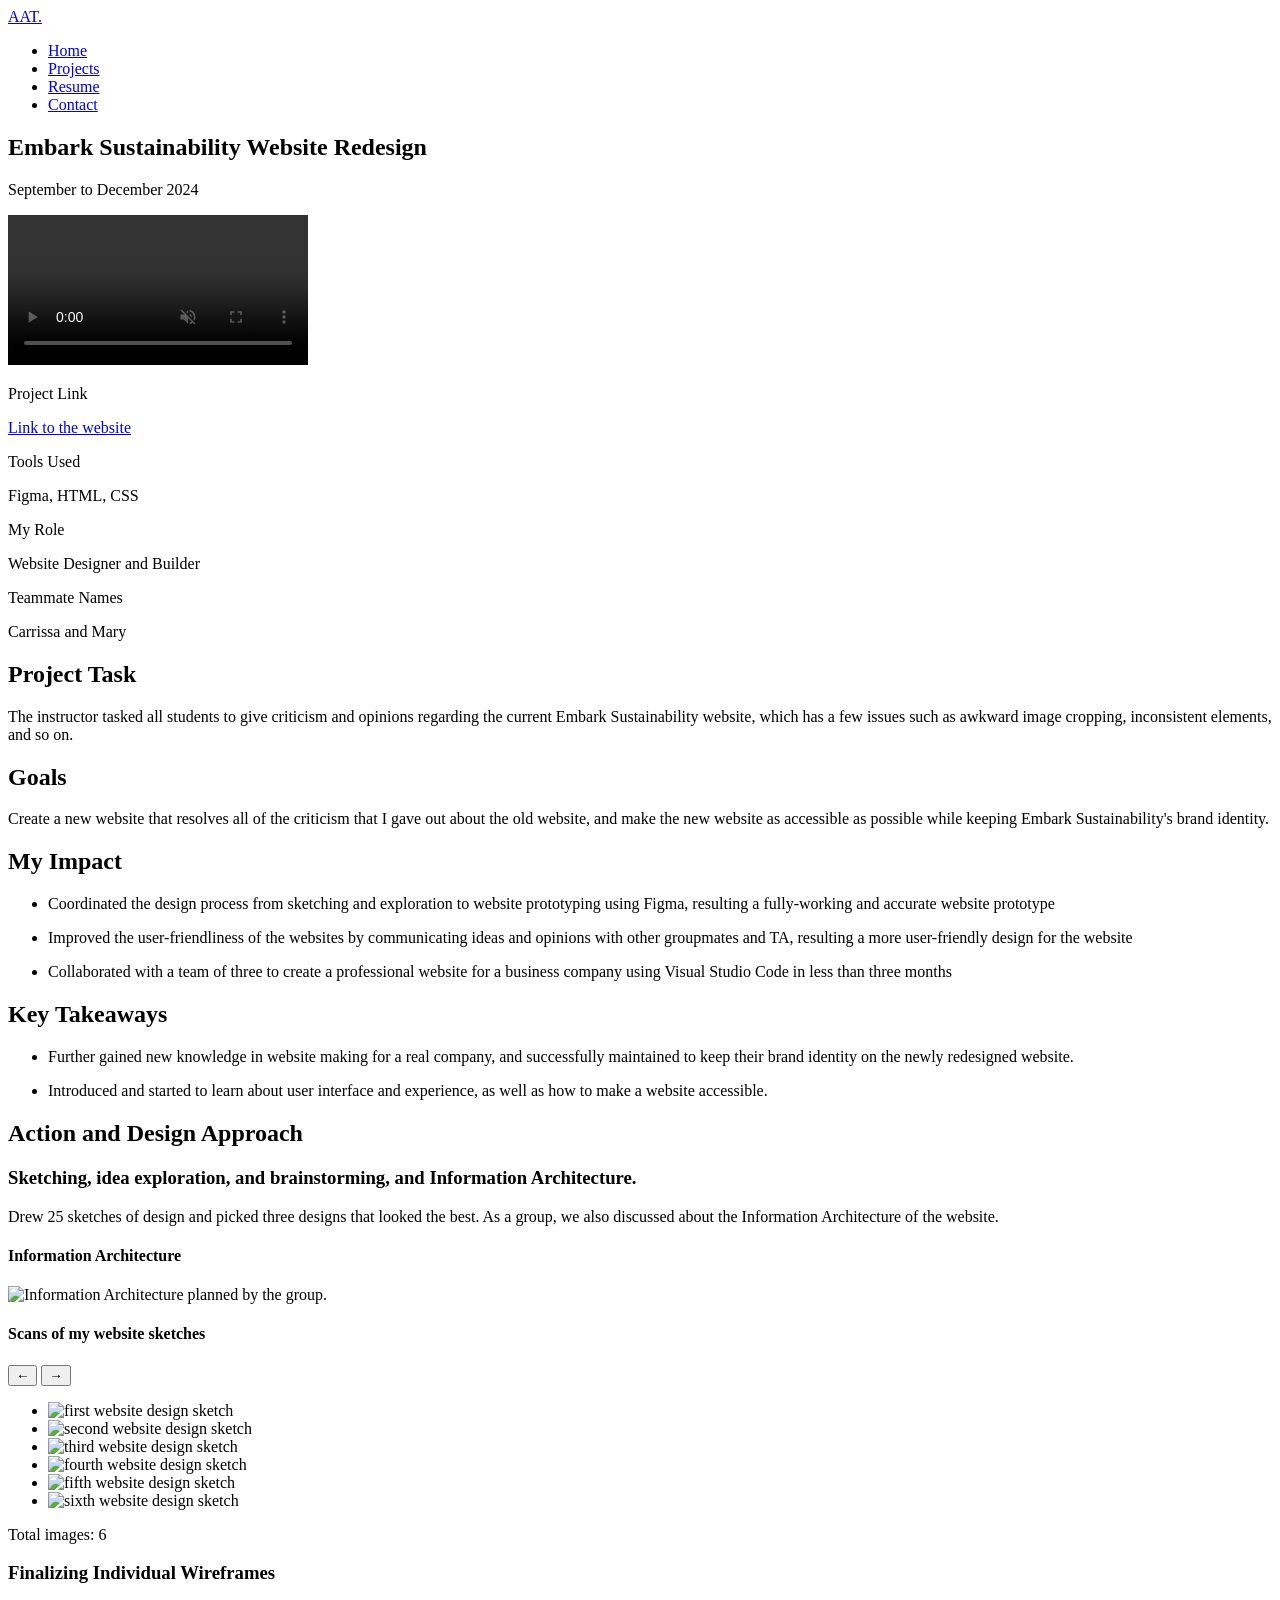
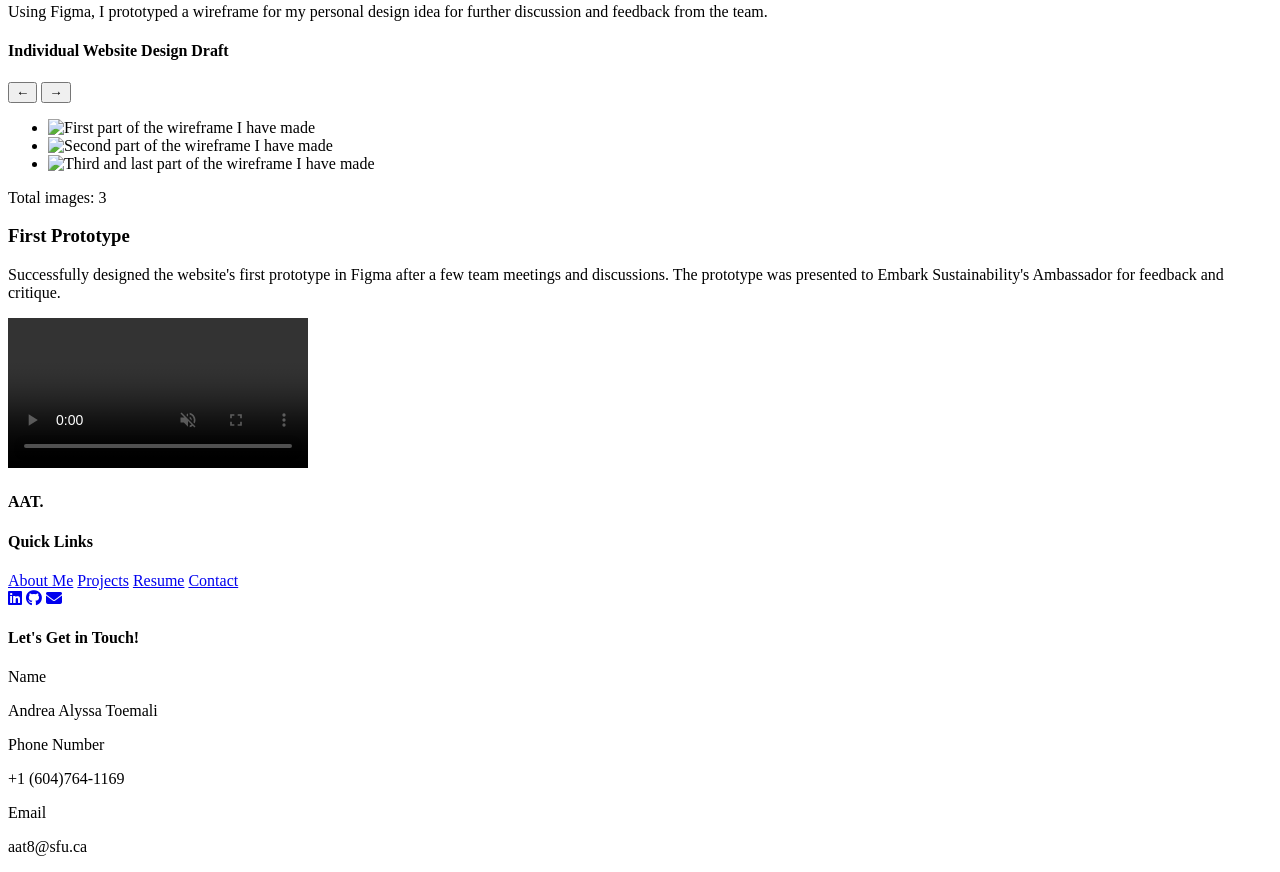
==== project-pages/embark-website.html @ 134ccc81 "Add files via upload" ====
<!DOCTYPE html>
<html lang="en">
<head>
  <meta charset="UTF-8">
  <meta name="viewport" content="width=device-width, initial-scale=1.0">
  <title>Embark Sustainability Website Redesign</title>

  <link rel="stylesheet" href="../css/main.css">
  <link rel="stylesheet" href="../css/fonts.css">
  <link rel="stylesheet" href="../css/grid.css">
  <link rel="stylsheet" href="../css/normalize.css">
  <link rel="stylesheet" href="../css/animations.css">
  <link rel="stylesheet" href="../css/projects.css">
  <script src="../css/script.js" defer></script>

  <link rel="stylesheet" href="https://cdnjs.cloudflare.com/ajax/libs/font-awesome/6.7.2/css/all.min.css"/>
  
  <link rel="stylesheet" href="https://cdnjs.cloudflare.com/ajax/libs/font-awesome/6.5.2/css/all.min.css" integrity="sha512-SnH5WK+bZxgPHs44uWIX+LLJAJ9/2PkPKZ5MlZt8nGAADcdsy/W4WegJjN/vR/mO+tQYraqHzF/aV9g=="/>

</head>
<body>
  <header>
    <nav class="navgrid">
      <a href="#" class="nav-logo">AAT.</a>
      
      <ul class="nav-menu">
        <li class="nav-items">
          <a href="../index.html#introduction-new" class="nav-link">Home</a>
        </li>
        
        <li class="nav-items">
          <a href="../index.html#academic-projects" class="nav-link">Projects</a>
        </li>
        
        <li class="nav-items">
          <a href="https://drive.google.com/file/d/1l0FxLBft9qLh25BIlFrGX46eTVXrCTjA/view" class="nav-link">Resume</a>
        </li>
        
        <li class="nav-items">
          <a href="../index.html#contact" class="nav-link">Contact</a>
        </li>
      </ul>
      <section class="hamburger">
        <span class="bar"></span>
        <span class="bar"></span>
        <span class="bar"></span>
      </section>
    </nav>
  </header>

  <section id="project-header" class="margin">
    <h1>Embark Sustainability Website Redesign</h1>
    <p class="subheading-p">September to December 2024</p>

    <video controls autoplay muted loop id="embark-video" aria-label="Website short walkthrough">
      <source src="../video/iat235.mp4">
    </video>
  </section>

  <section id="project-page-details" class="margin">
    <div><p class="bold-text">Project Link</p></div>
    <div><a target="_blank" href="https://deatoemali.github.io/embark-sustainability-project-website/">Link to the website</a></div>

    <div><p class="bold-text">Tools Used</p></div>
    <div><p>Figma, HTML, CSS</p></div>

    <div><p class="bold-text">My Role</p></div>
    <div><p>Website Designer and Builder</p></div>

    <div><p class="bold-text">Teammate Names</p></div>
    <div><p>Carrissa and Mary</p></div>  
  </section>

  <section id="project-task-goals">
    <section class="task">
      <h2>Project Task</h2>
      <p>The instructor tasked all students to give criticism and opinions regarding the current Embark Sustainability website, which has a few issues such as awkward image cropping, inconsistent elements, and so on. </p>
    </section>

    <section class="goals">
      <h2>Goals</h2>
      <p>
        Create a new website that resolves all of the criticism that I gave out about the old website, and make the new website as accessible as possible while keeping Embark Sustainability's brand identity. 
      </p>
    </section>

    <section class="my-impact">
      <h2>My Impact</h2>
      <ul>
        <li><p>Coordinated the design process from sketching and exploration to website prototyping using Figma, resulting a fully-working and accurate website prototype</p></li>

        <li><p>Improved the user-friendliness of the websites by communicating ideas and opinions with other groupmates and TA, resulting a more user-friendly design for the website</p></li>

        <li><p>Collaborated with a team of three to create a professional website for a business company using Visual Studio Code in less than three months</p></li>
      </ul>
    </section>
  </section>

  <section id="key-takeaways">
    <h2>Key Takeaways</h2>
    <ul>
      <li><p>Further gained new knowledge in website making for a real company, and successfully maintained to keep their brand identity on the newly redesigned website.</p></li>
      <li><p>Introduced and started to learn about user interface and experience, as well as how to make a website accessible.</p></li>
    </ul>
  </section>

  <h2>Action and Design Approach</h2>
  <section id="timeline">
    <section class="timeline-line">
      <section class="timeline-point"></section>
    </section>

    <section class="timeline-component">
      <h3>Sketching, idea exploration, and brainstorming, and Information Architecture.</h3>
      <p>Drew 25 sketches of design and picked three designs that looked the best. As a group, we also discussed about the Information Architecture of the website.</p>

      <h4>Information Architecture</h4>
      <img loading="lazy" src="../img/embark-website-img/information-1.png" alt="Information Architecture planned by the group.">
      
      <section class="slider-container" >
        <h4>Scans of my website sketches</h4>
        <section class="img-slider" data-slider>
          <button class="slider-button prev" data-slider-button="prev">&#8592;</button>
          <button class="slider-button next" data-slider-button="next">&#8594;</button>

          <ul data-slides>
            <li class="slide" data-active>
              <img loading="lazy" src="../img/embark-website-img/sketch-1.png" alt="first website design sketch">
            </li>

            <li class="slide">
              <img loading="lazy" src="../img/embark-website-img/sketch-2.png" alt="second website design sketch">
            </li>

            <li class="slide">
              <img loading="lazy" src="../img/embark-website-img/sketch-3.png" alt="third website design sketch">
            </li>

            <li class="slide">
              <img loading="lazy" src="../img/embark-website-img/sketch-4.png" alt="fourth website design sketch">
            </li>

            <li class="slide">
              <img loading="lazy" src="../img/embark-website-img/sketch-5.png" alt="fifth website design sketch">
            </li>

            <li class="slide">
              <img loading="lazy" src="../img/embark-website-img/sketch-6.png" alt="sixth website design sketch">
            </li>
          </ul>
        </section>
        <p>Total images: 6</p>
      </section>
    </section>

    <section class="timeline-line">
      <section class="timeline-point"></section>
    </section>

    <section class="timeline-component">
      <h3>Finalizing Individual Wireframes</h3>
      <p>Using Figma, I prototyped a wireframe for my personal design idea for further discussion and feedback from the team.</p>

      <section class="slider-container" >
        <h4>Individual Website Design Draft</h4>
        <section class="img-slider" data-slider>
          <button class="slider-button prev" data-slider-button="prev">&#8592;</button>
          <button class="slider-button next" data-slider-button="next">&#8594;</button>

          <ul data-slides>
            <li class="slide" data-active>
              <img loading="lazy" src="../img/embark-website-img/wireframe-1.png" alt="First part of the wireframe I have made">
            </li>

            <li class="slide" data-active>
              <img loading="lazy" src="../img/embark-website-img/wireframe-2.png" alt="Second part of the wireframe I have made">
            </li>

            <li class="slide" data-active>
              <img loading="lazy" src="../img/embark-website-img/wireframe-3.png" alt="Third and last part of the wireframe I have made">
            </li>
          </ul>
        </section>
        <p>Total images: 3</p>
      </section>
    </section>

    <section class="timeline-line">
      <section class="timeline-point"></section>
    </section>

    <section class="timeline-component">
      <h3>First Prototype</h3>
      <p>Successfully designed the website's first prototype in Figma after a few team meetings and discussions. The prototype was presented to Embark Sustainability's Ambassador for feedback and critique.</p>

      <video controls autoplay muted loop id="second-animation-video" aria-label="Short prototype walkthrough of the Embark Website, made in Figma">
        <source src="../video/website-prototype.mp4">
      </video>
    </section>

    <section class="timeline-line">
      <section class="timeline-point"></section>
    </section>
  </section>


  <footer>
    <section class="footer-grid">
      <section class="logo">
        <h4>AAT.</h4>
      </section>

      <section class="quick-links">
        <h4>Quick Links</h4>
        <section class="quick-links-grid">
          <a href="../index.html#about-me" aria-label="hyperlink to about me page">About Me</a>
          <a href="../index.html#academic-projects" aria-label="hyperlink to academic projects page">Projects</a>
          <a href="https://drive.google.com/file/d/1l0FxLBft9qLh25BIlFrGX46eTVXrCTjA/view">Resume</a>
          <a href="../index.html#contact" aria-label="Hyperlink to Contacts page">Contact</a>
        </section>

        <section class="icon-grid">
          <a href="https://www.linkedin.com/in/andrea-toemali-942bab345/" aria-label="Hyperlink to Andrea's LinkedIn"><i class="fa-brands fa-linkedin"></i></a>
          <a href="https://github.com/deatoemali" aria-label="Hyperlink to Andrea's Github"><i class="fa-brands fa-github"></i></a>
          <a href="mailto:aat8@sfu.ca?subject=Someone%20messaged%20from%20your%20portfolio!" aria-label="Hyperlink to email Andrea"><i class="fa-solid fa-envelope"></i></a>
        </section>
      </section>

      <section class="contact-footer">
        <h4>Let's Get in Touch!</h4>
        <section class="my-contact-footer-grid">
            <section class="my-contact-grid">
            <p class="bold-text">Name</p>
            <p>Andrea Alyssa Toemali</p>
            <p class="bold-text">Phone Number</p>
            <p>+1 (604)764-1169</p>
            <p class="bold-text">Email</p>
            <p>aat8@sfu.ca</p>
          </section>
        </section>
      </section>
    </section>
  </footer>
</body>
</html>
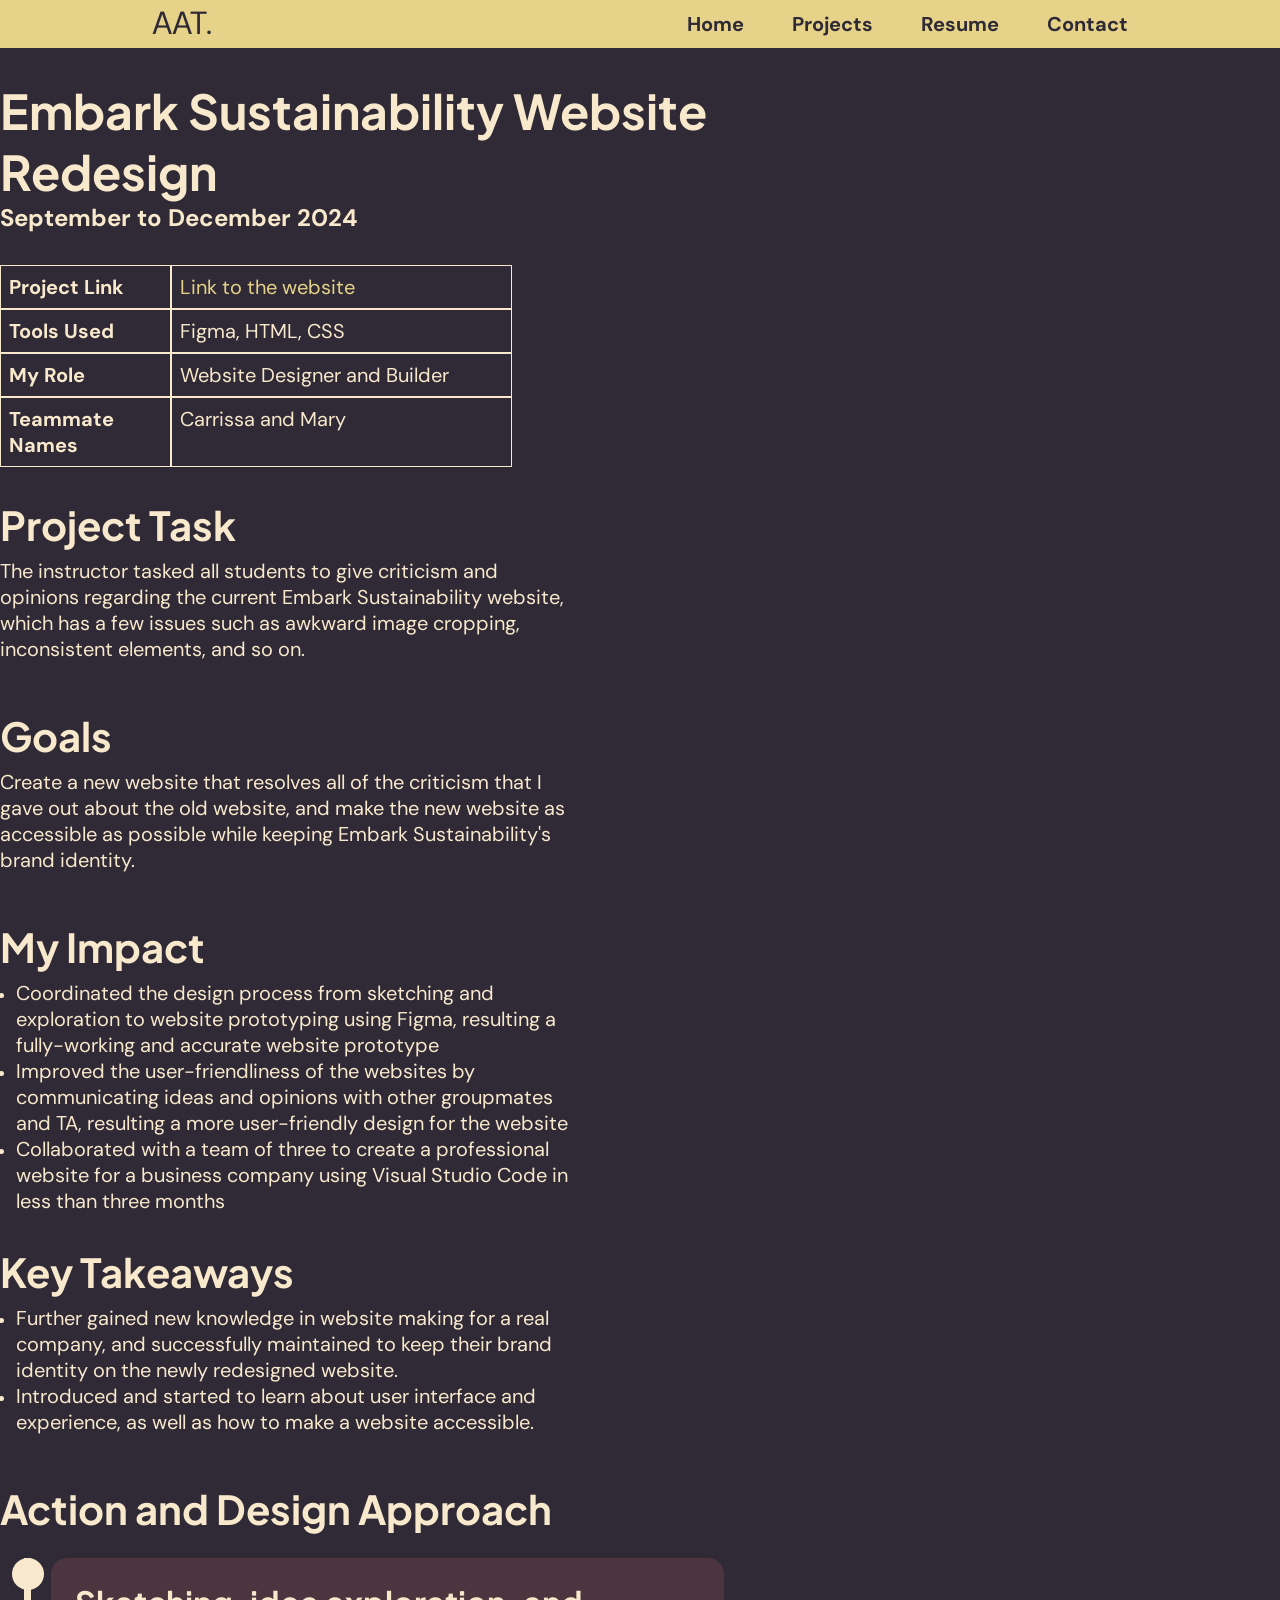
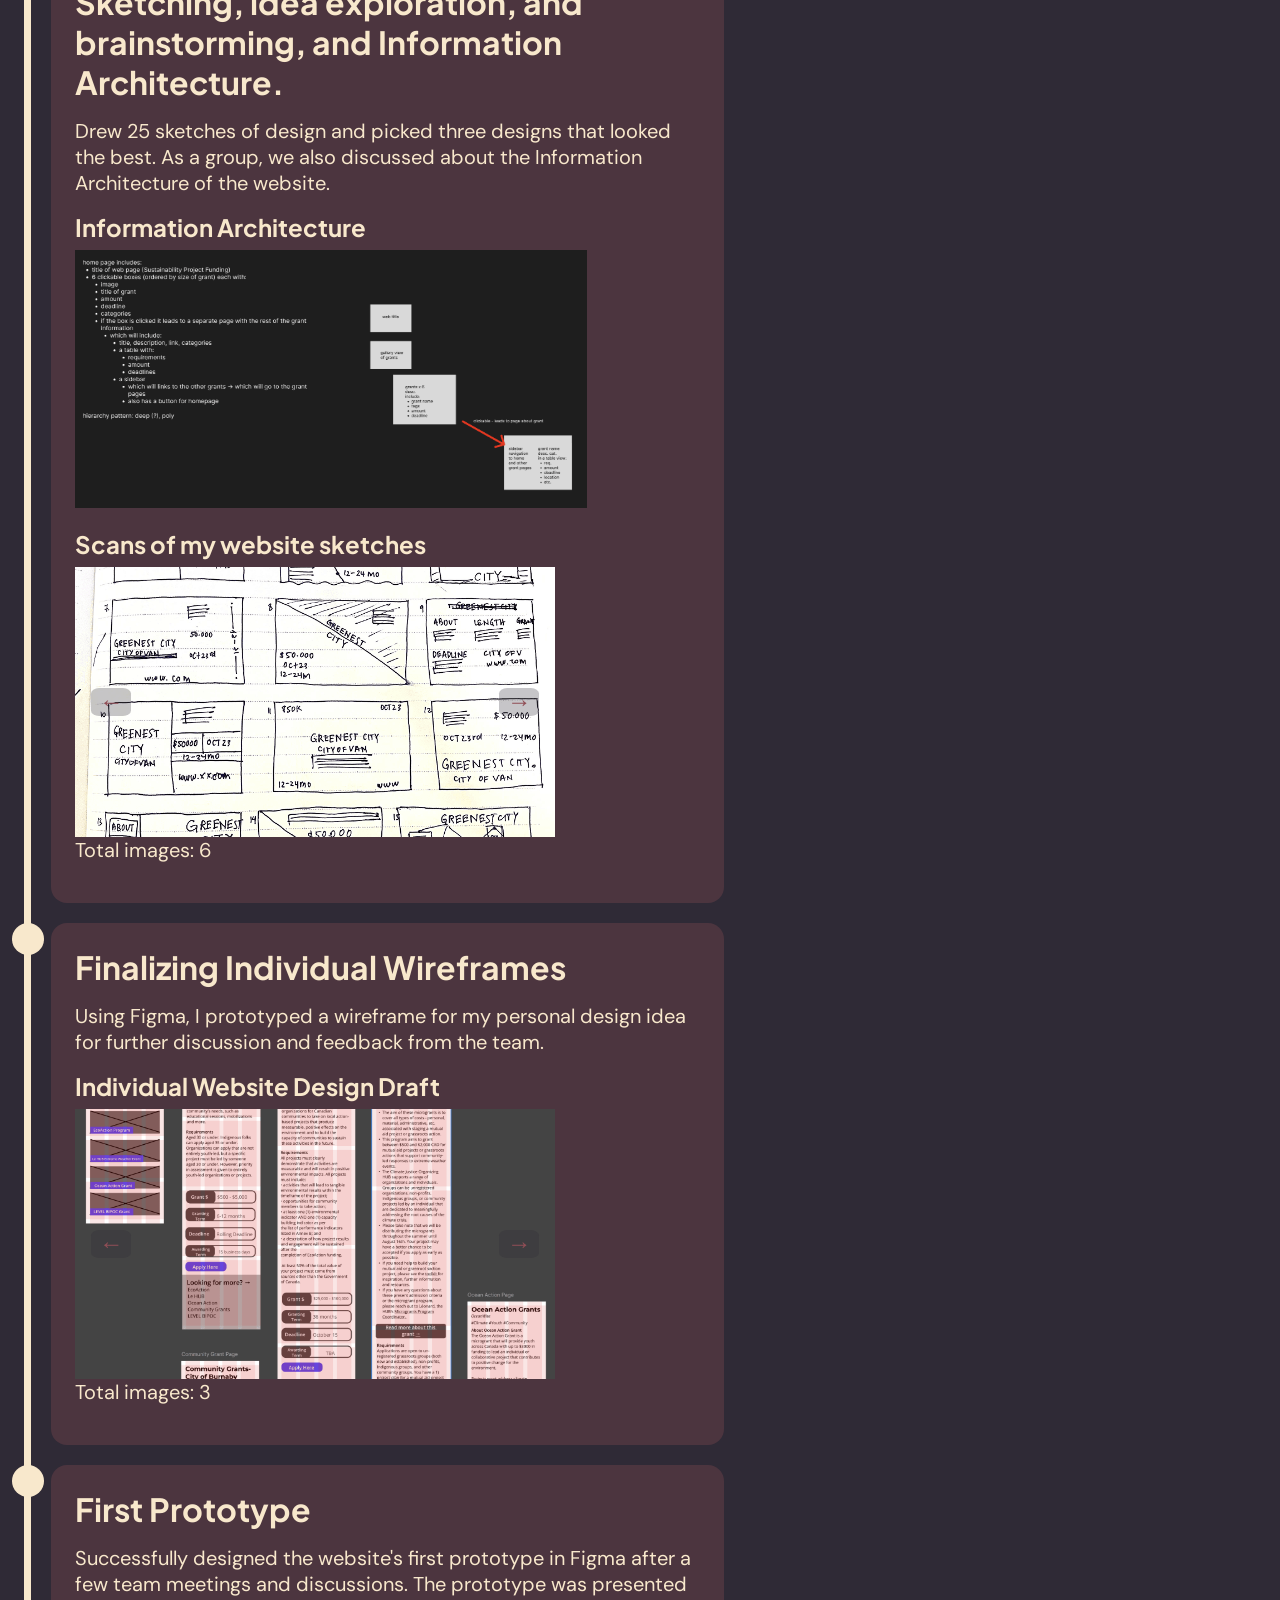
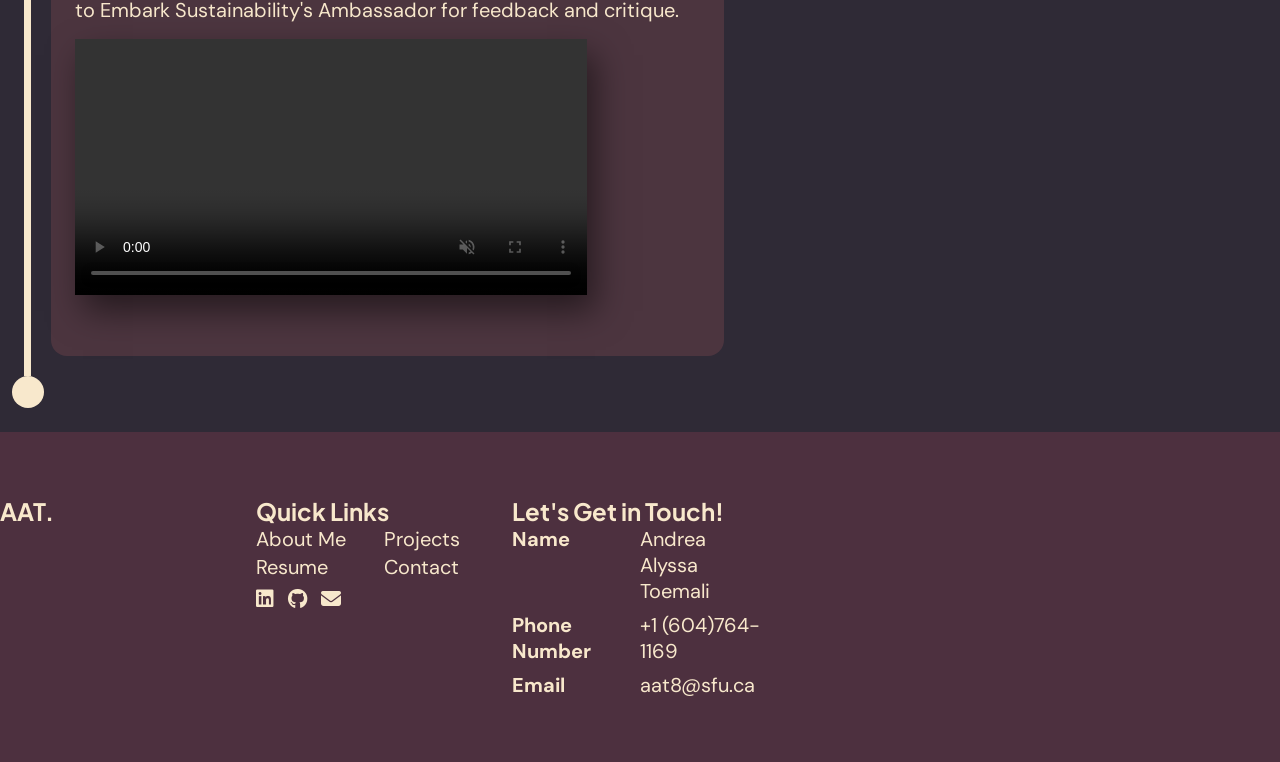
==== commit d26afaa3: "Update embark-website.html" ====
--- a/project-pages/embark-website.html
+++ b/project-pages/embark-website.html
@@ -52,9 +52,9 @@
     <h1>Embark Sustainability Website Redesign</h1>
     <p class="subheading-p">September to December 2024</p>
 
-    <video controls autoplay muted loop id="embark-video" aria-label="Website short walkthrough">
+    <!-- <video controls autoplay muted loop id="embark-video" aria-label="Website short walkthrough">
       <source src="../video/iat235.mp4">
-    </video>
+    </video> -->
   </section>
 
   <section id="project-page-details" class="margin">
@@ -242,4 +242,4 @@
     </section>
   </footer>
 </body>
-</html>+</html>
--- a/css/main.css
+++ b/css/main.css
@@ -0,0 +1,260 @@
+* {
+  box-sizing: border-box;
+  margin:0;
+}
+
+/* UNIVERSAL STYLING */
+body {
+  font-family:'dm-sans', 'sans-serif';
+  background-color: #2f2a36;
+  color:#F8E8CC;
+}
+
+#margin {
+  max-width:60vw;
+  justify-content: center;
+  justify-items: center;
+  justify-self: center;
+}
+
+#margin h2 {
+  margin-bottom:.5rem;
+}
+
+ul {
+  padding-left:1rem;
+}
+
+h1 {
+  font-family: 'jkt', 'sans-serif';
+  font-size: 3rem;
+}
+
+h2 {
+  font-family: 'jkt', 'sans-serif';
+  font-size: 2.5rem;
+  justify-self: center;
+}
+
+h3 {
+  font-family: 'jkt', sans-serif;
+  font-size:2rem;
+}
+
+h4 {
+  font-family: 'jkt', 'sans-serif';
+  font-size:1.5rem;
+}
+
+p {
+  font-family:'dm-sans', 'sans-serif';
+  font-size:1.25rem;
+  margin:0;
+}
+
+.button {
+  text-decoration: none;
+  background-color: #914E56;
+  color:#F8E8CC;
+  padding:1rem;
+  border-radius: 2rem;
+  max-width:fit-content;
+  height:max-content;
+  cursor:pointer;
+
+  transition-duration: .5s;
+}
+
+.button:hover {
+  background-color: #e6d389;
+  color:#2f2a36;
+}
+
+.button:focus {
+  outline:solid 2px #914E56;
+  border-radius: .5rem;
+}
+
+.skills-grid, #academic-projects, #contact {
+  margin-top:5rem;
+}
+
+/*INTRODUCTION AND ABOUT ME*/
+#introduction-new {
+  height:100vh;
+  justify-content: center;
+  align-content: center;
+  justify-items: center;
+  background-color: #2f2a36a1;
+}
+
+.header-span {
+  display: flex;
+}
+
+.header-span {
+  font-size:3rem;
+  align-items: center;
+}
+
+.subheading-p {
+  font-size: 2rem;
+  font-weight: bold;
+}
+
+#introVideo {
+  position:absolute;
+  right:0;
+  bottom:0;
+  z-index:-1;
+  justify-content: left;
+}
+
+@media (min-aspect-ratio: 16/9) {
+  #introVideo {
+    width:100vw;
+    height:auto;
+  }
+}
+
+@media (max-aspect-ratio: 16/9) {
+  #introVideo {
+    width:auto;
+    height:100vh;
+  }
+}
+
+#about-me {
+  margin-bottom:2rem;
+  background-color: #2f2a36;
+}
+
+#about-me h3 {
+  margin-top:2rem;
+}
+
+/* ACADEMIC PROJECTS */
+
+#academic-projects h2 {
+  margin-bottom:1rem;
+}
+
+#academic-projects h3 {
+  margin-top:.5rem;
+}
+
+#academic-projects img {
+  width:100%;
+  height:100%;
+  aspect-ratio: 16/9;
+}
+
+#academic-projects ul {
+  padding:0;
+  margin:0;
+}
+
+.short-description {
+  margin-bottom:1rem;
+}
+
+.program-used {
+  font-weight: bold;
+  margin-top:1rem;
+  margin-bottom:0.5rem;
+}
+
+.project-categories {
+  margin-bottom:2rem;
+  margin-top:.5rem;
+}
+
+.project-categories p {
+  background-color: transparent;
+  color:#F8E8CC;
+  padding-top:.5rem;
+  padding-bottom:.5rem;
+  padding-right:.5rem;
+  border-radius: .2rem;
+  margin-bottom:1rem;
+}
+
+#contact {
+  width:100%;
+  max-width:60vw;
+  margin-bottom:4rem;
+}
+
+#contact h2 {
+  margin-bottom:1rem;
+}
+
+#contact label {
+  font-weight:bold;
+  font-size:1rem;
+  padding-bottom:1rem;
+}
+
+#contact input {
+  display: block;
+  background-color: transparent;
+  outline: 1px solid #F8E8CC;
+  color:#F8E8CC;
+  border-radius:.5rem;
+  font-size:1rem;
+  width:80%;
+  height: 2.5rem;
+  max-width:80%;
+  cursor:pointer;
+
+  transition: .3s ease;
+}
+
+#contact input:hover {
+ background-color: #F8E8CC;
+ color:#2f2a36;
+}
+
+#contact input:focus {
+  outline:3px solid #914E56;
+  transform: translateY(3px);
+}
+
+#contact input::placeholder {
+  color:#F8E8CC;
+  padding-left:.5rem;
+  opacity: .7;
+  transition:.3s ease;
+}
+
+#contact input:hover::placeholder {
+  color:#2f2a36;
+  opacity: 1;
+}
+
+#contact input:hover::-moz-placeholder {
+  color:#2f2a36;
+  opacity: 1;
+}
+
+.my-contact-title {
+  font-weight:bold;
+}
+
+.bold-text {
+  font-weight:bold;
+}
+
+footer {
+  background-color: #4d303f;
+}
+
+.quick-links a {
+  text-decoration: none;
+  color:#F8E8CC;
+  transition:.5s ease;
+}
+
+.quick-links a:hover {
+  color:#914E56;
+}
--- a/css/fonts.css
+++ b/css/fonts.css
@@ -0,0 +1,34 @@
+@font-face {
+  font-family:'ibm';
+  src:url(fonts/IBMPlexSerif-Regular.ttf);
+}
+
+@font-face {
+  font-family: 'ibm-bold';
+  src: url(fonts/IBMPlexSerif-Bold.ttf);
+}
+
+@font-face {
+  font-family: 'ibm-bolditalic';
+  src: url(fonts/IBMPlexSerif-BoldItalic.ttf);
+}
+
+@font-face {
+  font-family: 'ibm-semibold';
+  src: url(fonts/IBMPlexSerif-SemiBold.ttf);
+}
+
+@font-face {
+  font-family: 'dm-sans';
+  src: url(fonts/DMSans-VariableFont_opsz\,wght.ttf);
+}
+
+@font-face {
+  font-family: 'jkt';
+  src: url(fonts/PlusJakartaSans-VariableFont_wght.ttf);
+}
+
+@font-face {
+  font-family: 'deca';
+  src: url(fonts/LexendDeca-VariableFont_wght.ttf);
+}
--- a/css/grid.css
+++ b/css/grid.css
@@ -0,0 +1,484 @@
+* {
+  box-sizing: border-box;
+}
+
+header {
+  position:sticky;
+  top:0;
+  height:3rem;
+  padding-left:8rem;
+  padding-right:8rem;
+  z-index: 999;
+
+  background-color: #e6d389;
+}
+
+.navgrid li{
+  list-style: none;
+}
+
+.navgrid a {
+  color:#2f2a36;
+  text-decoration: none;
+}
+
+.nav-logo {
+  font-size:2rem;
+}
+
+.hidden {
+  display:none;
+}
+
+.navgrid {
+  min-height:3rem;
+  display:flex;
+  justify-content: space-between;
+  align-items: center;
+
+  padding:0 1.5rem;
+}
+
+.nav-menu {
+  display:flex;
+  justify-content: space-between;
+  align-items: center;
+  gap:3rem;
+}
+
+.nav-link {
+  font-weight:bold;
+  transition: 0.7s ease;
+  border-bottom:3px solid transparent;
+}
+
+.nav-link:hover {
+  color:#914E56;
+  border-bottom: 3px solid #914E56;
+}
+
+.nav-link:focus {
+  outline:solid 2px red;
+}
+
+.hamburger {
+  display: none;
+  cursor:pointer;
+  z-index: 3;
+}
+
+.bar {
+  display:block;
+  width:1.5rem;
+  height:3px;
+  margin:5px auto;
+  z-index: 3;
+  -webkit-transition: all 0.3s ease-in-out;
+  transition: all 0.3s ease-in-out;
+  background-color:#2f2a36;
+}
+
+.about-me-grid {
+  display: grid;
+  grid-template-columns: 1fr 1fr;
+  column-gap: 1rem;
+}
+.about-me-grid img {
+  max-width:100%;
+}
+
+.technical-skills ul {
+  display:grid;
+  justify-self: center;
+  grid-template-columns: 1fr 1fr 1fr;
+  column-gap: 1rem;
+  width:60vw;
+  max-width:60vw;
+}
+
+.skills-grid {
+  margin-top:5rem;
+}
+
+.project-card {
+  display: grid;
+  grid-template-columns: 2fr 3fr;
+  margin-bottom:5rem;
+  width:60vw;
+  max-width:60vw;
+}
+
+.project-info {
+  display: grid;
+  margin-left:2rem;
+}
+
+.project-info .program-used {
+  align-self: flex-end;
+}
+
+.project-categories {
+  display:grid;
+  grid-template-columns: 1fr 1fr 1fr;
+  column-gap: 1rem;
+  text-decoration: none;
+  list-style-type: none;
+  max-width:fit-content;
+}
+
+.project-card h3 {
+  margin:0;
+}
+
+.project-card img {
+  max-width:100%;
+}
+
+.contact-button {
+  display: grid;
+  grid-template-columns: 1fr;
+  margin-bottom:1rem;
+  justify-content: center;
+  justify-items: center;
+}
+
+.contact-grid {
+  display:grid;
+  grid-template-columns: 1fr 1fr;
+  width:100%;
+}
+
+.contact-input {
+  display: grid;
+  grid-template-columns: 1fr;
+  max-width:100%;
+  row-gap: .5rem;
+}
+
+.contact-input input {
+  max-width:100%;
+}
+
+.my-contact-grid {
+  display: grid;
+  grid-template-columns: 1fr 1fr;
+  width:100%;
+  row-gap: .5rem;
+}
+
+.quick-links-grid {
+  display:grid;
+  grid-template-columns: 1fr 1fr;
+}
+
+.footer-grid {
+  display:grid;
+  grid-template-columns: 1fr 1fr 1fr;
+  padding-top:4rem;
+  padding-bottom:4rem;
+  max-width:60vw;
+  justify-self: center;
+  margin-top:2rem;
+}
+
+.icon-grid {
+  display: inline;
+  justify-content: center;
+  background-color: transparent;
+  font-size: 1.5rem;
+  width:4rem;
+  height:4rem;
+}
+
+.icon-grid a {
+  margin-right:.5rem;
+}
+
+@media (width < 87.5rem) {
+  .project-card {
+    grid-template-columns: 1fr;
+    width:60vw;
+    max-width:60vw;
+  }
+
+  .project-info {
+    max-width:100%;
+    margin-left:0;
+    margin-right:.5rem;
+  }
+
+  .project-categories p {
+    margin-bottom:0;
+  }
+
+  .project-categories {
+    grid-template-columns: 1fr 1fr;
+    row-gap: .5rem;
+    column-gap:.5rem;
+    max-width:100%;
+    margin-bottom:1rem;
+  }
+  
+  .program-used {
+    margin-top:.5rem;
+  }
+
+  .short-description {
+    margin-top:1rem;
+    margin-bottom:1rem;
+  }
+}
+
+@media(width < 62.5rem) {
+  .technical-skills ul {
+    grid-template-columns: 1fr 1fr;
+  }
+
+  #academic-projects h2 {
+    margin-bottom:1rem;
+  }
+
+  .project-card {
+    grid-template-columns: 1fr;
+    width:80vw;
+    max-width:80vw;
+  }
+
+  .project-info {
+    max-width:100%;
+    margin-left:0;
+    margin-right:.5rem;
+  }
+
+  .project-categories p {
+    margin-bottom:0;
+  }
+
+  .project-categories {
+    grid-template-columns: 1fr 1fr;
+    row-gap: .5rem;
+    column-gap:.5rem;
+    max-width:100%;
+    margin-bottom:1rem;
+  }
+  
+  .program-used {
+    margin-top:.5rem;
+  }
+
+  .short-description {
+    margin-top:1rem;
+    margin-bottom:1rem;
+  }
+
+  .contact-grid {
+    width: 60vw;
+    max-width:60vw;
+    grid-template-columns: 1fr;
+    row-gap: 1rem;
+  }
+
+  #contact input {
+    width:100%;
+    max-width:100%;
+  }
+
+  .contact-button.button {
+    justify-self: center;
+    width:60%;
+    max-width:60%;
+  }
+
+  .footer-grid {
+    grid-template-columns: 1fr 1fr;
+    max-width:100vw;
+  }
+}
+
+@media (width<40.625rem) {
+  h1 {
+    font-size: 2rem;
+  }
+
+  h2 {
+    font-size: 1.5rem;
+  }
+
+  h3 {
+    font-size: 1.2rem;
+  }
+
+  h4 {
+    font-size: 1rem;
+    font-weight: bold;
+  }
+
+  p {
+    font-size:1rem;
+  }
+
+  header {
+    padding-left:1rem;
+    padding-right:1rem;
+  }
+
+  #margin {
+    justify-content: center;
+  }
+
+  .hamburger {
+    display:block;
+  }
+
+  .hamburger.active .bar:nth-child(2) {
+    opacity:0;
+  }
+
+  .hamburger.active .bar:nth-child(1) {
+    transform:translateY(8px) rotate(45deg);
+  }
+
+   .hamburger.active .bar:nth-child(3) {
+    transform:translateY(-8px) rotate(-45deg);
+  }
+
+  .nav-menu {
+    position:fixed;
+    left:-100%;
+    top:3rem;
+    gap:0;
+    flex-direction: column;
+    background-color: #e6d389;
+    width:100%;
+    text-align: center;
+    transition:0.3s;
+  }
+
+  .nav-items {
+    margin:1rem 0;
+  }
+
+  .nav-menu.active {
+    left:0;
+  }
+
+  #introduction-new {
+    justify-content:center;
+  }
+
+  .header-span {
+  font-size:2rem;
+}
+
+.subheading-p {
+  font-size: 1rem;
+  font-weight: bold;
+}
+
+  #about-me {
+    height:100%;
+    margin-bottom:2rem;
+  }
+
+  #margin {
+    max-width:80vw;
+  }
+
+  #introduction {
+    height:90vh;
+  }
+
+  .about-me-grid {
+    grid-template-columns: 1fr;
+  }
+
+  .technical-skills ul {
+    grid-template-columns: 1fr;
+    column-gap: 2rem;
+    width:100%;
+    max-width: 50vw;
+  }
+
+  #about-me h3 {
+    margin-top:1rem;
+  }
+
+  #academic-projects h2 {
+    margin-bottom:1rem;
+  }
+
+  .project-card {
+    grid-template-columns: 1fr;
+    width:80vw;
+    max-width: 80vw;
+  }
+
+  .project-info {
+    margin-left:0;
+    margin-right:.5rem;
+  }
+
+  .project-categories p {
+    margin-bottom:0;
+  }
+
+  .project-categories {
+    grid-template-columns: 1fr 1fr 1fr;
+    row-gap: .5rem;
+    column-gap:.5rem;
+    width:100%;
+    max-width:100%;
+    margin-bottom:1rem;
+  }
+  
+  .program-used {
+    margin-top:.5rem;
+  }
+
+  .short-description {
+    margin-top:1rem;
+    margin-bottom:1rem;
+  }
+  
+  #contact {
+    max-width:80vw;
+  }
+
+  .contact-grid {
+    width: 80vw;
+    max-width:80vw;
+    grid-template-columns: 1fr;
+    row-gap: 1rem;
+  }
+
+  .contact-grid {
+    margin-top:2rem;
+  }
+
+  .conatct-input h3 {
+    margin-bottom:.5rem;
+  }
+
+  #contact input {
+    width:100%;
+  }
+
+  .my-contact-grid {
+    max-width:80vw;
+  }
+
+  .footer-grid {
+    max-width:100vw;
+    padding-left:0;
+    margin-left:0;
+  }
+
+  .footer-grid {
+    grid-template-columns: 1fr;
+    row-gap: 1.5rem;
+  }
+
+  .contact-footer.my-contact-grid {
+    max-width:100vw;
+  }
+}
--- a/css/animations.css
+++ b/css/animations.css
@@ -0,0 +1,42 @@
+.conainer-text-change {
+  display: grid;
+  place-items: center;
+}
+
+.text-change {
+  display: flex;
+  box-sizing: content-box; 
+  overflow:hidden;
+  height:3rem;
+  max-height:3rem;
+}
+
+.intro-text {
+  margin-top:-2px;
+}
+
+.role {
+  display:block;
+  height:100%;
+  padding-left:.375rem;
+}
+
+.place-role {
+  position:relative;
+  color:#e6d389;
+  animation: rolling-role 3s infinite;
+}
+
+@keyframes rolling-role {
+  15% { transform:translateY(-102%);}
+
+  35% { transform:translateY(-100%);}
+
+  50% { transform:translateY(-202%);}
+
+  70% { transform:translateY(-200%);}
+
+  85% { transform:translateY(-302%);}
+
+  100% { transform:translateY(-300%);}
+}
--- a/css/projects.css
+++ b/css/projects.css
@@ -0,0 +1,284 @@
+* {
+  box-sizing: border-box;
+}
+
+.margin {
+  max-width:60vw;
+  justify-self:center;
+}
+
+#project-header h1 {
+  margin-top:2rem;
+}
+
+#project-header .subheading-p {
+  font-size:1.5rem;
+}
+
+video {
+  aspect-ratio: 16/9;
+  width:60vw;
+  height:auto;
+  max-width:60vw;
+  max-height:auto;
+  margin-top:1.5rem;
+  box-shadow: .5rem 1rem 2rem rgba(0,0,0,0.5);
+}
+
+.timeline-component video {
+  border-radius: 0;
+}
+
+#project-page-details {
+  display:grid;
+  grid-template-columns: 1fr 2fr;
+  width:40vw;
+  max-width: 60vw;
+  margin-top:2rem;
+}
+
+#project-page-details div {
+  border:1px solid #F8E8CC;
+  padding:.5rem;
+}
+
+a {
+  text-decoration:none;
+  color:#e6d389;
+  font-size:1.25rem;
+  transition-duration:.3s;
+  border-bottom:2px solid transparent;
+}
+
+a:hover {
+  color:#914E56;
+}
+
+a:focus, a:active {
+  border-bottom: 2px solid #914E56;
+}
+
+#project-task-goals, #key-takeaways {
+  width:45vw;
+  max-width:60vw;
+  justify-self: center;
+  margin-top:2rem;
+}
+
+#project-task-goals.task p{
+  justify-self: center;
+  align-self: center;
+}
+
+.task, .goals, .my-imapct, #key-takeaways {
+  margin-bottom:3rem;
+}
+
+#project-task-goals h2, #key-takeaways h2 {
+  margin-bottom:.5rem;
+}
+
+#timeline {
+  margin:0;
+  max-width: 60vw;
+  padding:1.5rem;
+  display: grid;
+  justify-self: center;
+  grid-template-columns: 0.010fr 1fr;
+}
+
+.timeline-component {
+  grid-column-start: 2;
+  grid-column-end: 3;
+  margin:0 1.25rem 1.25rem 1.25rem;
+
+  padding:1.5rem;
+  background: #914e564b;
+  box-shadow: rgba(0,0,0,0.2);
+  border-radius: 1rem;
+}
+
+.timeline-component video {
+  width:40vw;
+  max-width: 40vw;
+  aspect-ratio:initial;
+
+  margin-top:0;
+  margin-bottom:2rem;
+}
+
+.timeline-component h3, .timeline-component p{
+  margin-bottom:1rem;
+}
+
+.timeline-component h4 {
+  margin-bottom:.5rem;
+}
+
+.timeline-component img {
+  width:40vw;
+  max-width:40vw;
+  margin-bottom:1rem;
+}
+
+.timeline-line {
+  position:relative;
+  background: #F8E8CC;
+}
+
+.img-slider {
+  position: relative;
+  max-width: 30rem;
+  aspect-ratio: 16/9;
+}
+
+.slide {
+  position: absolute;
+  inset:0;
+  opacity: 0;
+  transition: 200ms opacity ease-in-out;
+  transition-delay: 200ms;
+}
+
+.img-slider ul {
+  margin:0;
+  padding:0;
+  list-style: none;
+}
+
+.slide img {
+  display:block;
+  width:100%;
+  height:100%;
+  object-fit: cover;
+  object-position: center;
+}
+
+.slide[data-active] {
+  opacity:1;
+  z-index: 1;
+  transition-delay: 0ms;
+}
+
+.slider-button {
+  position: absolute;
+  background:none;
+  border:none;
+  font-size:1.5rem;
+  top:50%;
+  z-index:2;
+  transform:translateY(-50%);
+  color:#914E56;
+  border-radius: 20%;
+  cursor:pointer;
+  padding:0 .5rem;
+  background-color: #2f2a3645;
+}
+
+.slider-button:hover, .slider-button:focus {
+  color:#F8E8CC;
+  background-color: #2f2a3683;
+}
+
+.slider-button:focus {
+  outline: 3px solid #2f2a36;
+}
+
+.slider-button.prev {
+  left:1rem;
+}
+
+.slider-button.next {
+  right:1rem;
+}
+
+.timeline-point {
+  position:absolute;
+  top:0;
+  left:50%;
+  width:2rem;
+  height:2rem;
+  background: #F8E8CC;
+  border-radius: 50%;
+  transform:translateX(-50%);
+  margin-bottom:3rem;
+}
+
+.tiles-grid {
+  display:grid;
+  grid-template-columns: 1fr 1fr 1fr 1fr;
+  column-gap: 1rem;
+  width:30vw;
+  max-width:30vw;
+}
+
+.tiles-grid img {
+  width:100%;
+}
+
+.two-images-grid {
+  display: grid;
+  grid-template-columns: 1fr 1fr;
+  width:50vw;
+  max-width:60vw;
+  column-gap: 1rem;
+}
+
+.two-images-grid img  {
+  width:100%;
+  outline:2px solid #F8E8CC;
+}
+
+@media (width < 40.625rem) {
+  .margin {
+    max-width:80vw;
+  }
+
+  video {
+    width:80vw;
+    max-width:80vw;
+  }
+
+  .timeline-component video {
+    width:100vw;
+    max-width:60vw;
+  }
+
+  #project-page-details, #project-task-goals, #key-takeaways {
+    width:80vw;
+    max-width:80vw;
+  }
+
+  a {
+    font-size:1rem;
+  }
+  
+  #timeline {
+    width:90vw;
+    max-width: 90vw;
+  }
+
+  .timeline-component img {
+    width:60vw;
+    max-width:60vw;
+  }
+
+  .timeline-point {
+    width:1rem;
+    height:1rem;
+  }
+
+  .slider-container {
+    max-width:20rem;
+  }
+
+  .tiles-grid {
+    width:60vw;
+    max-width:60vw;
+  }
+
+  .two-images-grid {
+    grid-template-columns: 1fr;
+    row-gap: .5rem;
+  }
+}
